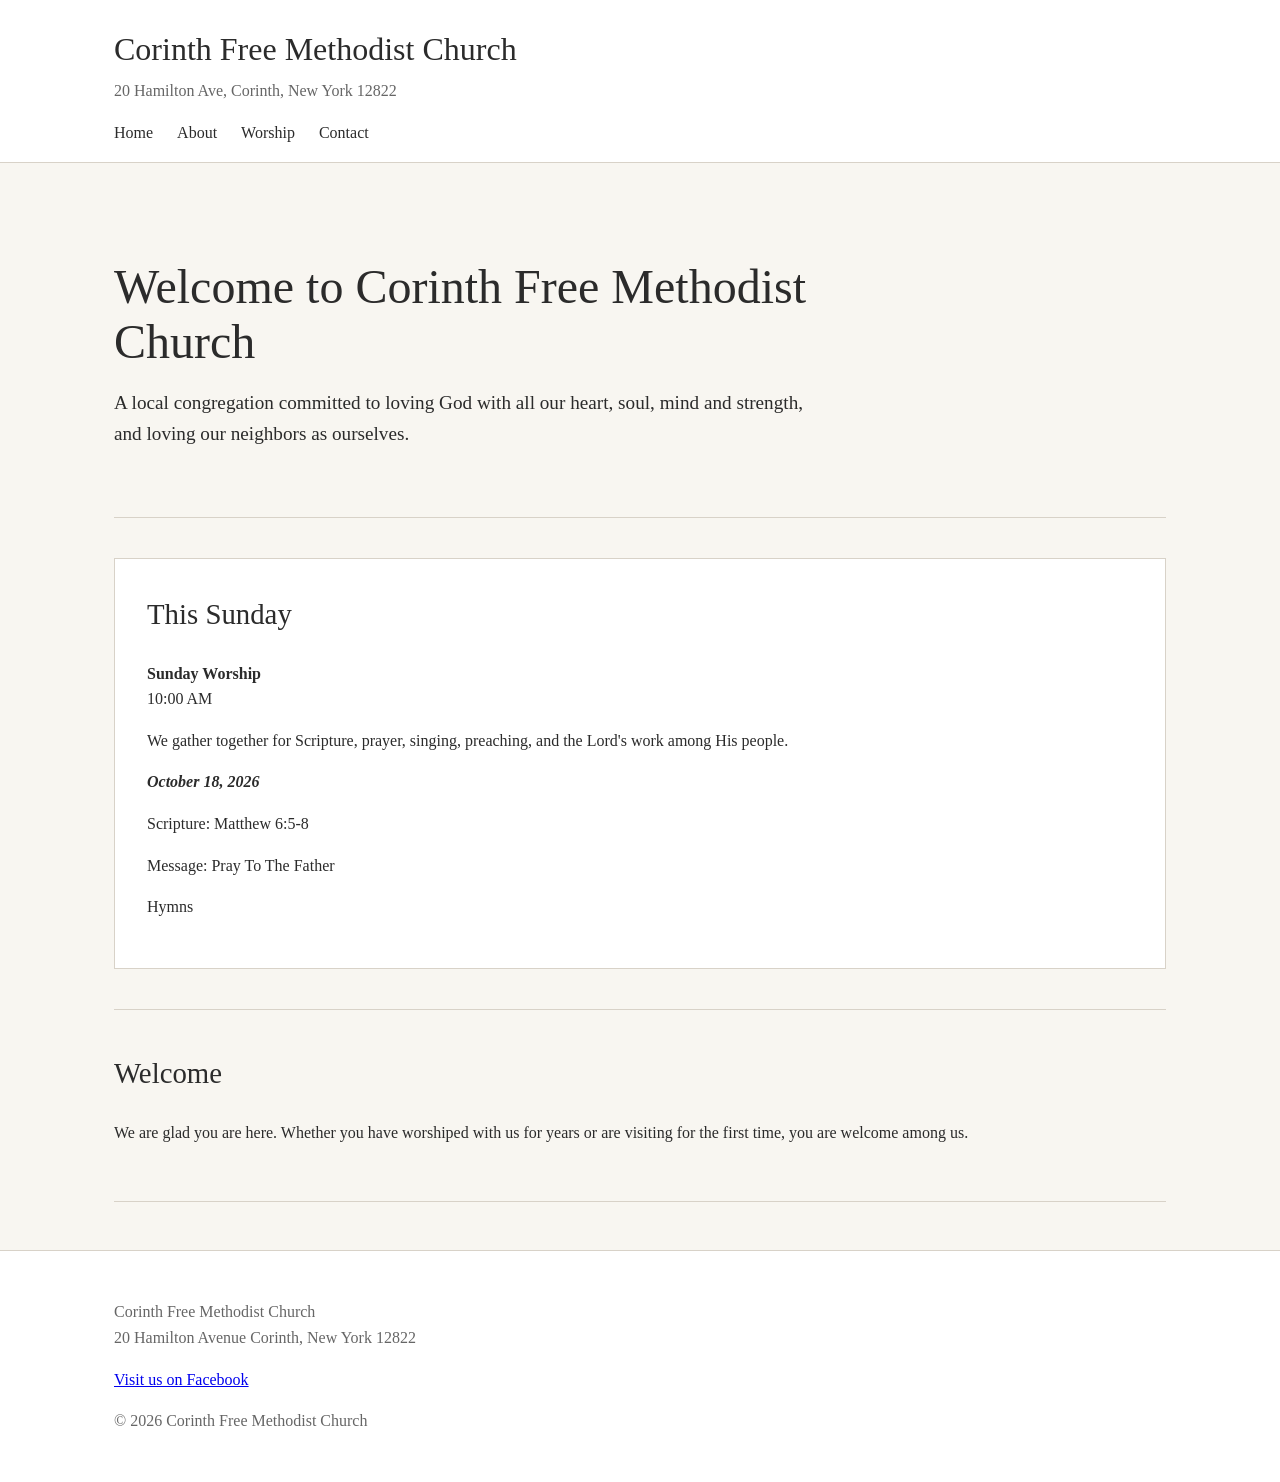
==== index.html @ c030165a "deleted ul from hymns" ====
<!DOCTYPE html>
<html lang="en">
<head>
    <meta charset="UTF-8">
    <meta name="viewport" content="width=device-width, initial-scale=1.0">

    <title>Corinth Free Methodist Church</title>

    <meta
        name="description"
        content="Corinth Free Methodist Church in Corinth, New York."
    >

    <link rel="stylesheet" href="css/style.css">
</head>

<body>

<header>
    <div class="header-inner">

        <p class="site-title">Corinth Free Methodist Church</p>
        <p class="site-subtitle">20 Hamilton Ave, Corinth, New York 12822</p>

        <nav>
            <a href="index.html">Home</a>
            <a href="about.html">About</a>
            <a href="worship.html">Worship</a>
            <a href="contact.html">Contact</a>
        </nav>

    </div>
</header>

<main>

    <section class="hero">

        <h1>Welcome to Corinth Free Methodist Church</h1>

        <p>
            A local congregation committed to loving God with all our heart, soul, mind and strength, and loving our neighbors as ourselves.
        </p>

    </section>


    <section class="section">

        <div class="sunday">

            <h2>This Sunday</h2>

            <p>
                <strong>Sunday Worship</strong><br>
                10:00 AM
            </p>

            <p>
                We gather together for Scripture, prayer, singing,
                preaching, and the Lord's work among His people.
            </p>

            <p><strong><i>October 18, 2026</i></strong></p>

            <p>Scripture: Matthew 6:5-8 </p>

            <p>Message: Pray To The Father</p>

            <p>Hymns 
               
            </p>

            
        </div>

    </section>


    <section class="section">

        <h2>Welcome</h2>

        <p>
            We are glad you are here. Whether you have worshiped with us
            for years or are visiting for the first time, you are welcome
            among us.
        </p>


    </section>




</main>


<footer>

    <div class="footer-inner">

        <p>
            Corinth Free Methodist Church<br>
            20 Hamilton Avenue
            Corinth, New York 12822
        </p>
<p> <a href="https://www.facebook.com/p/Corinth-Free-Methodist-Church-Online-100081623797182/" target="_blank" rel="noopener noreferrer"> Visit us on Facebook </a> </p>
        <p>
            &copy; 2026 Corinth Free Methodist Church
        </p>

    </div>

</footer>

</body>
</html>
---- css/style.css ----
:root {
    --ink: #2b2b2b;
    --muted: #666;
    --paper: #f8f6f1;
    --white: #ffffff;
    --accent: #6b4f35;
    --border: #d8d2c8;
}

* {
    box-sizing: border-box;
}

body {
    margin: 0;
    font-family: Georgia, "Times New Roman", serif;
    color: var(--ink);
    background: var(--paper);
    line-height: 1.6;
}

header {
    background: var(--white);
    border-bottom: 1px solid var(--border);
}

.header-inner {
    max-width: 1100px;
    margin: 0 auto;
    padding: 1.5rem 1.5rem 1rem;
}

.site-title {
    margin: 0;
    font-size: 2rem;
    font-weight: normal;
}

.site-subtitle {
    margin: 0.2rem 0 1rem;
    color: var(--muted);
}

nav {
    display: flex;
    gap: 1.5rem;
    flex-wrap: wrap;
}

nav a {
    color: var(--ink);
    text-decoration: none;
}

nav a:hover {
    color: var(--accent);
    text-decoration: underline;
}

main {
    max-width: 1100px;
    margin: 0 auto;
    padding: 3rem 1.5rem;
}

.hero {
    padding: 3rem 0;
    border-bottom: 1px solid var(--border);
}

.hero h1 {
    max-width: 800px;
    margin: 0 0 1rem;
    font-size: 3rem;
    line-height: 1.15;
    font-weight: normal;
}

.hero p {
    max-width: 700px;
    font-size: 1.2rem;
}

.section {
    padding: 2.5rem 0;
    border-bottom: 1px solid var(--border);
}

.section h2 {
    margin-top: 0;
    font-size: 1.8rem;
    font-weight: normal;
}

.sunday {
    background: var(--white);
    padding: 2rem;
    border: 1px solid var(--border);
}

.sunday h2 {
    margin-top: 0;
}

footer {
    border-top: 1px solid var(--border);
    background: var(--white);
}

.footer-inner {
    max-width: 1100px;
    margin: 0 auto;
    padding: 2rem 1.5rem;
    color: var(--muted);
}

@media (max-width: 700px) {
    .site-title {
        font-size: 1.6rem;
    }

    .hero h1 {
        font-size: 2.2rem;
    }

    nav {
        gap: 0.75rem 1.25rem;
    }
}
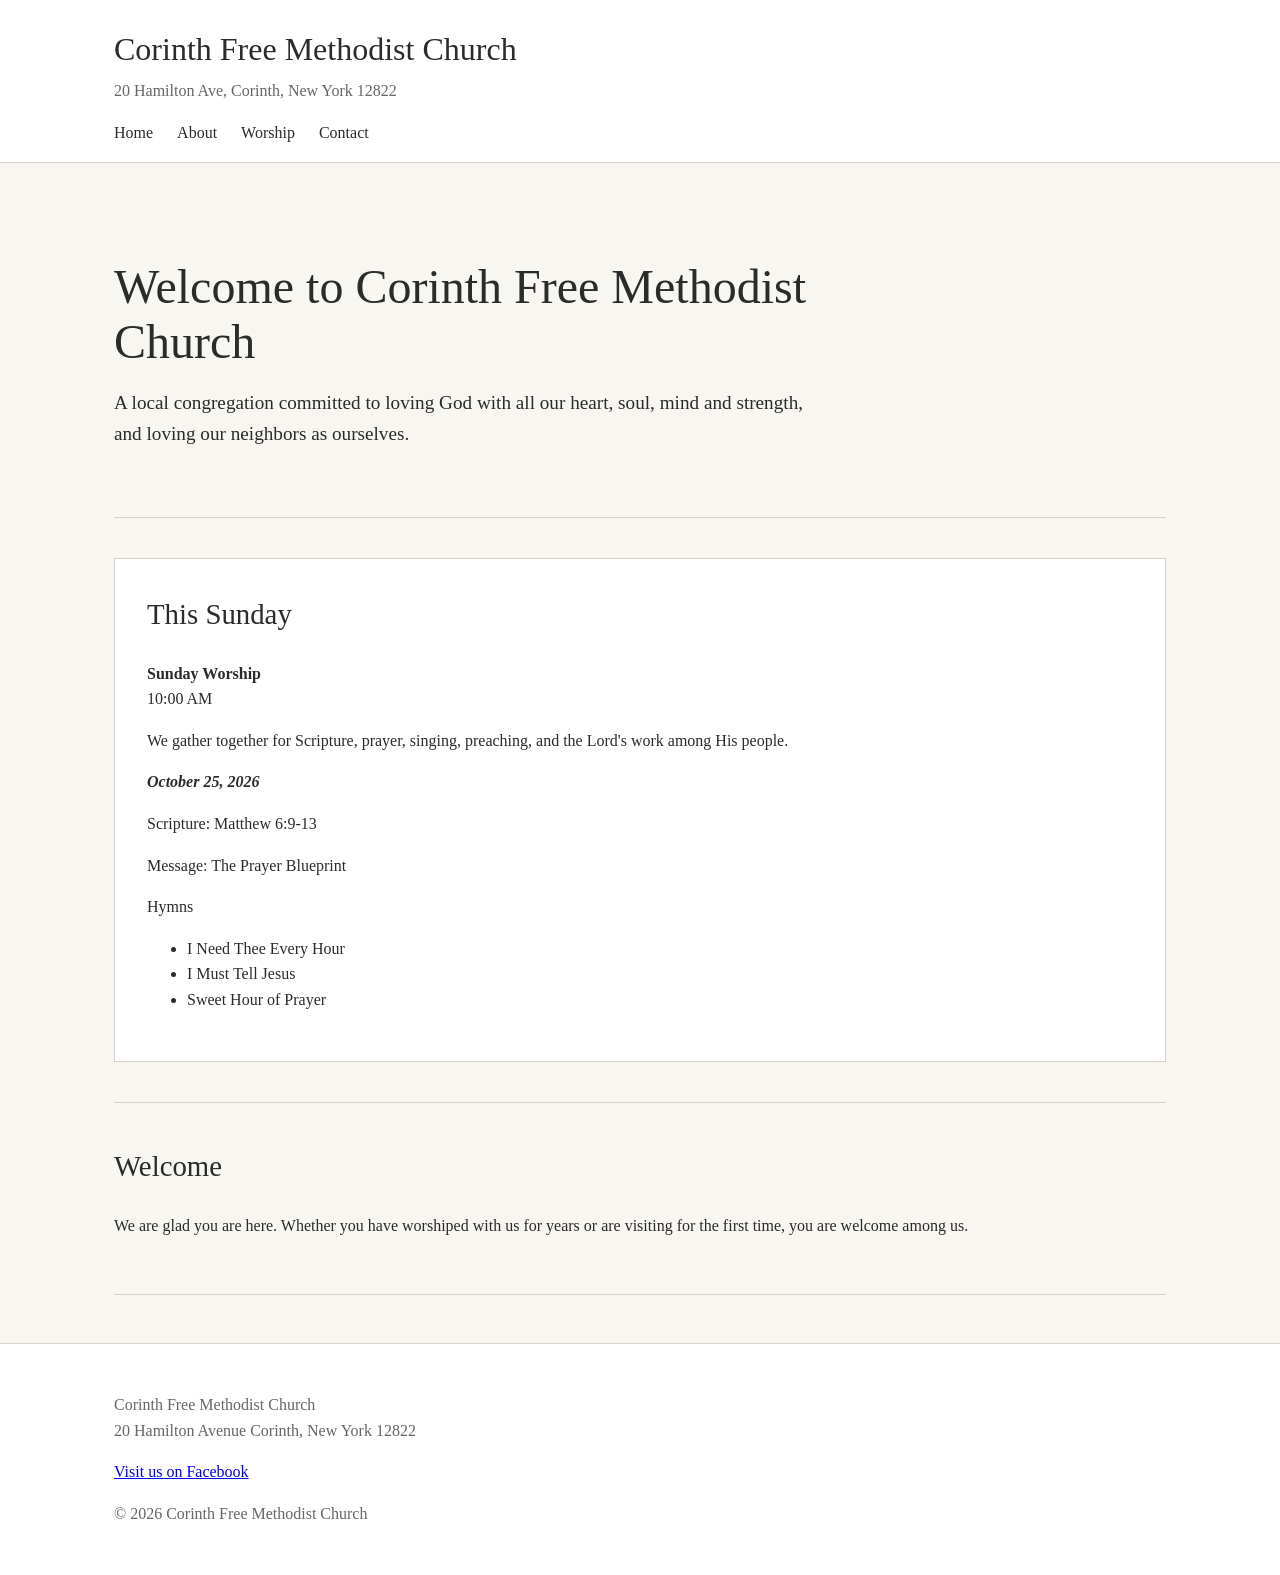
==== commit c58ac6ff: "added message scripture and hymns for October 25" ====
--- a/index.html
+++ b/index.html
@@ -61,14 +61,18 @@
                 preaching, and the Lord's work among His people.
             </p>
 
-            <p><strong><i>October 18, 2026</i></strong></p>
+            <p><strong><i>October 25, 2026</i></strong></p>
 
-            <p>Scripture: Matthew 6:5-8 </p>
+            <p>Scripture: Matthew 6:9-13</p>
 
-            <p>Message: Pray To The Father</p>
+            <p>Message: The Prayer Blueprint</p>
 
             <p>Hymns 
-               
+               <ul>
+                <li>I Need Thee Every Hour</li>
+                <li>I Must Tell Jesus</li>
+                <li>Sweet Hour of Prayer</li>
+               </ul>
             </p>
 
             
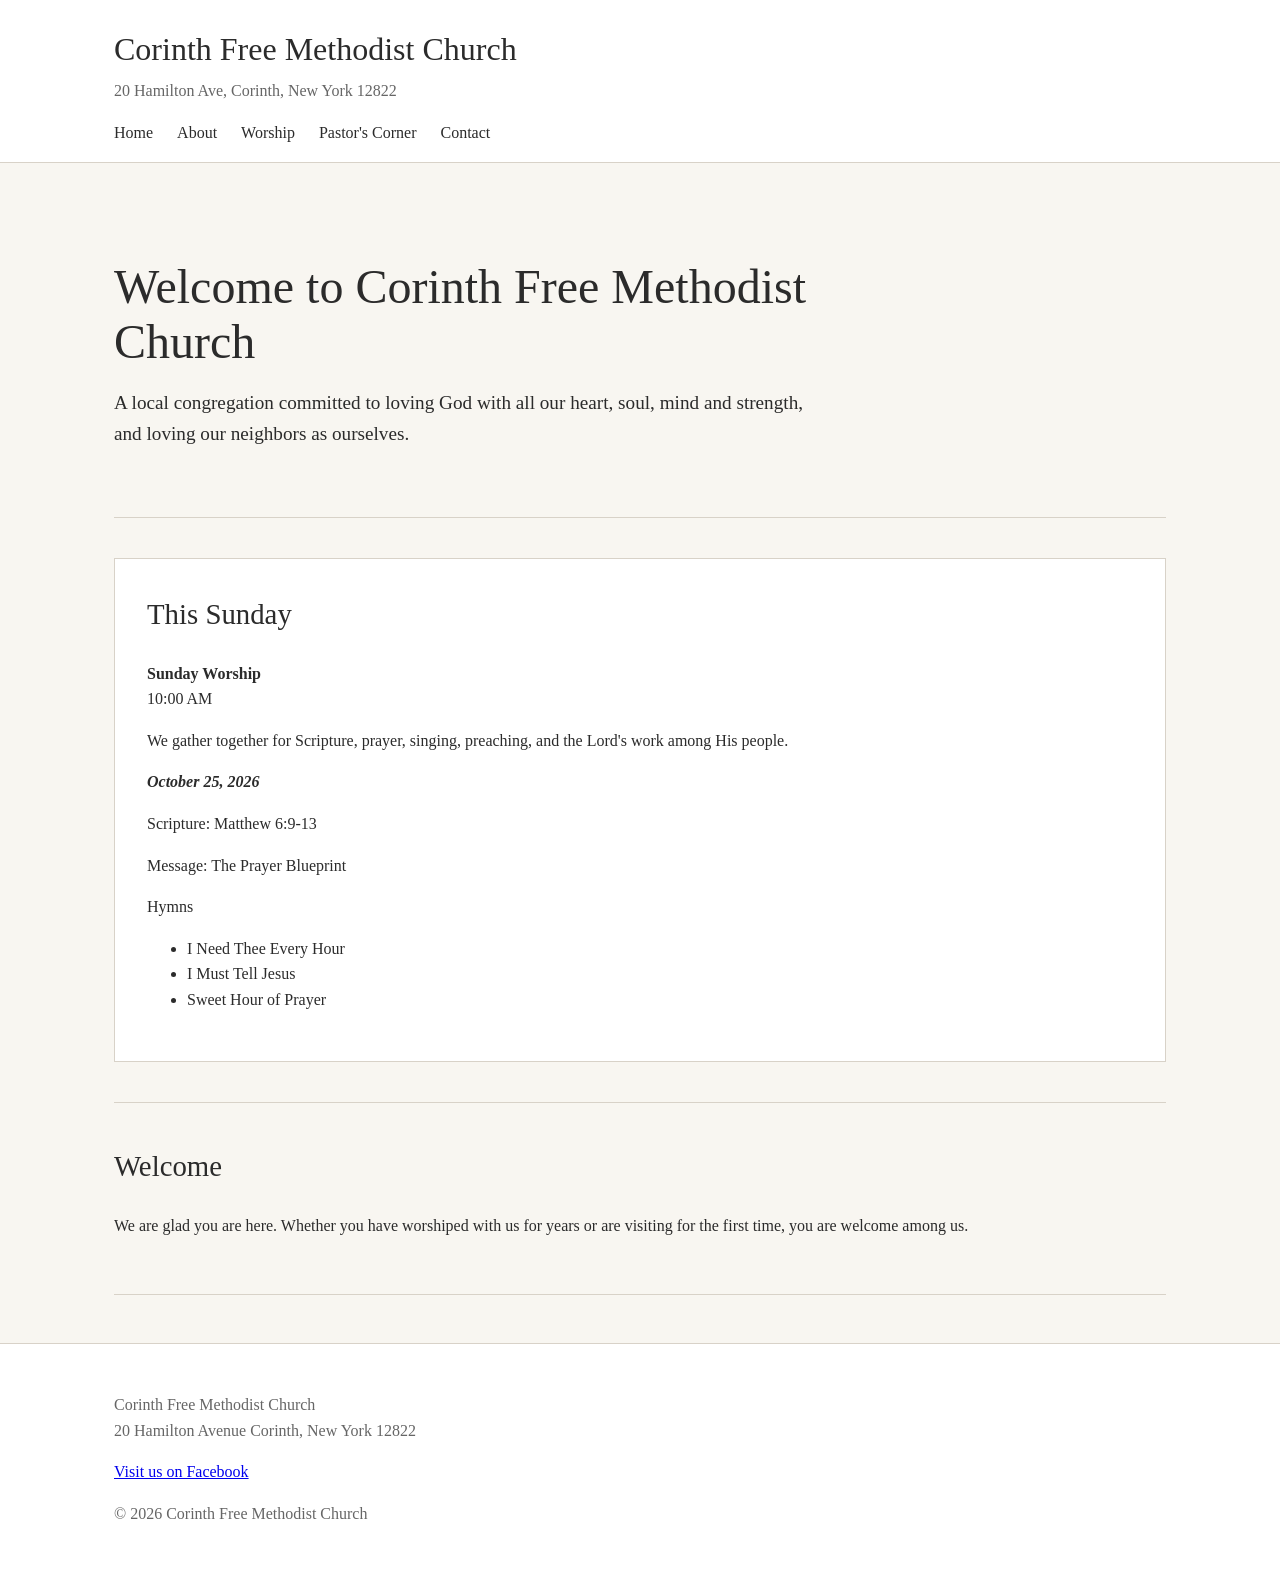
==== commit ebe1321b: "added pastor's corner" ====
--- a/index.html
+++ b/index.html
@@ -26,6 +26,7 @@
             <a href="index.html">Home</a>
             <a href="about.html">About</a>
             <a href="worship.html">Worship</a>
+            <a href="pastors-corner.html">Pastor's Corner</a>
             <a href="contact.html">Contact</a>
         </nav>
 
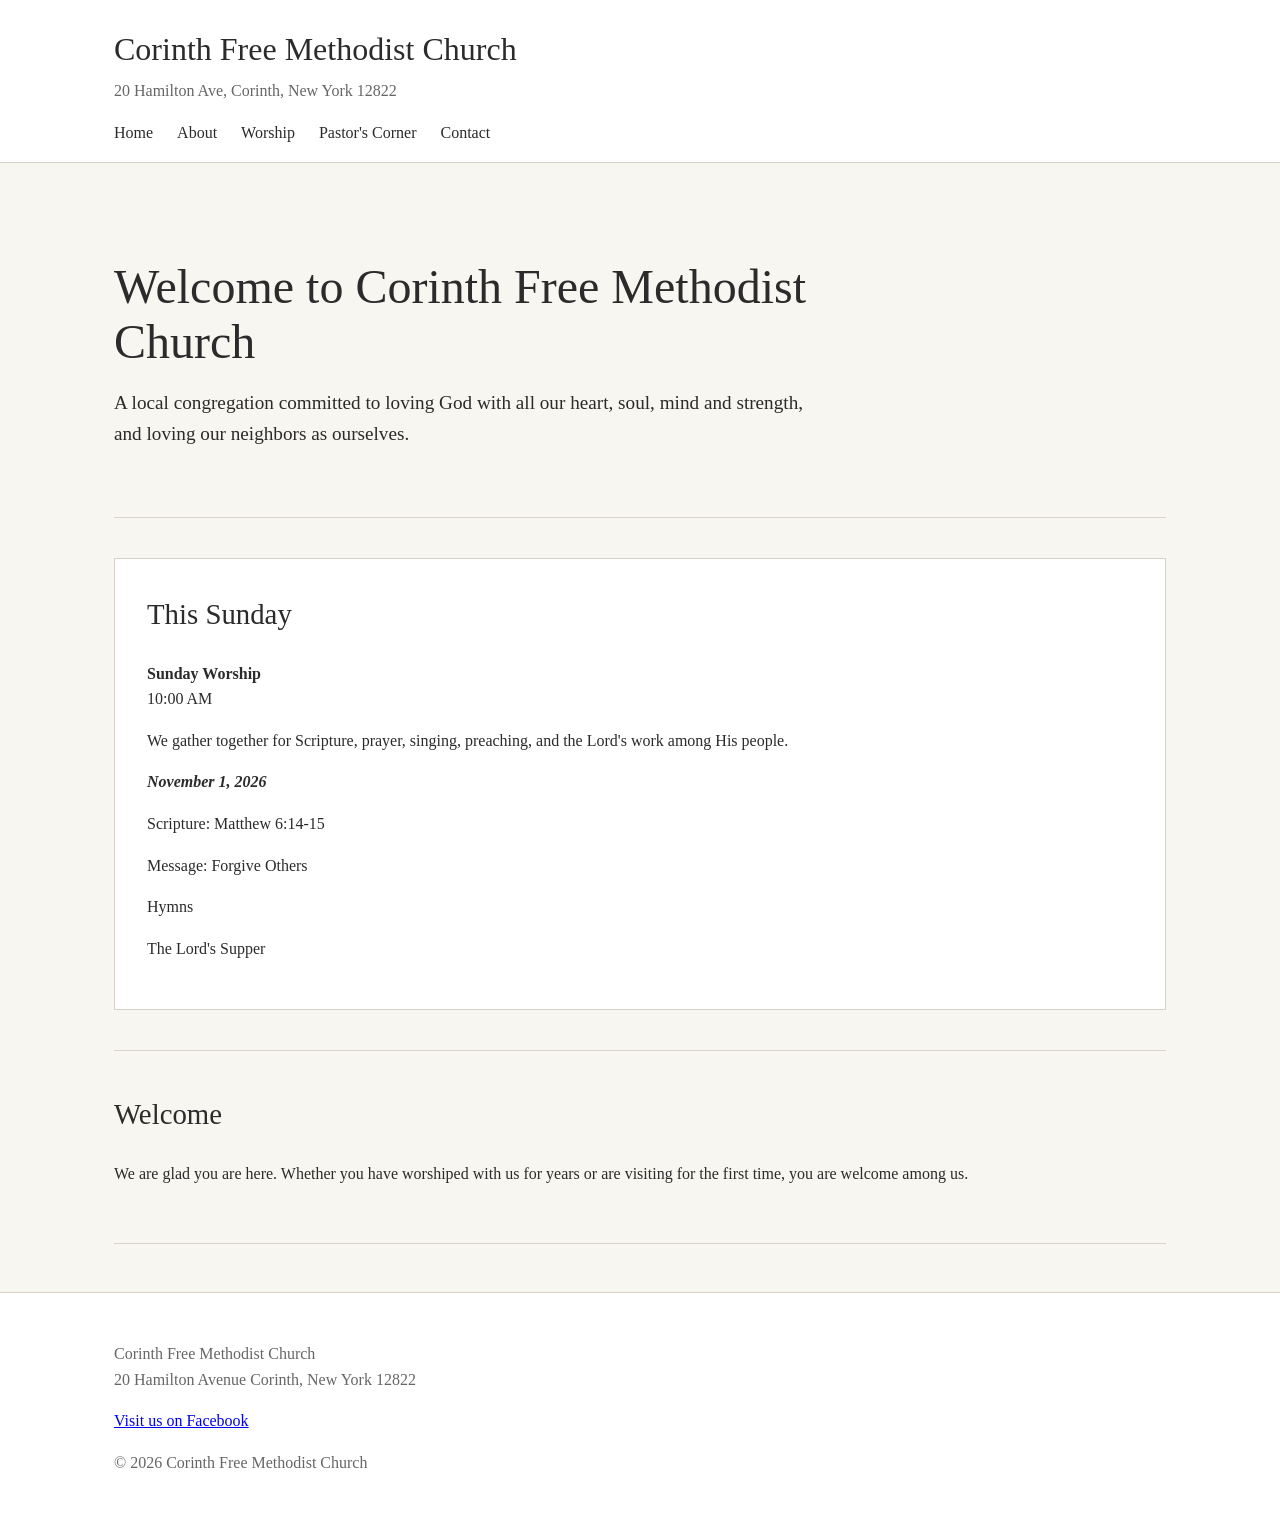
==== commit 21e93e78: "added scripture for nov 1" ====
--- a/index.html
+++ b/index.html
@@ -62,19 +62,15 @@
                 preaching, and the Lord's work among His people.
             </p>
 
-            <p><strong><i>October 25, 2026</i></strong></p>
+            <p><strong><i>November 1, 2026</i></strong></p>
 
-            <p>Scripture: Matthew 6:9-13</p>
+            <p>Scripture: Matthew 6:14-15</p>
 
-            <p>Message: The Prayer Blueprint</p>
+            <p>Message: Forgive Others</p>
 
-            <p>Hymns 
-               <ul>
-                <li>I Need Thee Every Hour</li>
-                <li>I Must Tell Jesus</li>
-                <li>Sweet Hour of Prayer</li>
-               </ul>
-            </p>
+            <p>Hymns</p>
+
+            <p>The Lord's Supper</p>
 
             
         </div>
--- a/css/style.css
+++ b/css/style.css
@@ -102,6 +102,57 @@
     margin-top: 0;
 }
 
+.previous-sermons {
+  margin-top: 2.5rem;
+  padding-top: 1.5rem;
+  border-top: 1px solid #ddd;
+}
+
+.previous-sermons h2 {
+  margin-bottom: 0.5rem;
+}
+
+.previous-sermons > p {
+  margin-bottom: 1.25rem;
+  line-height: 1.6;
+}
+
+.sermon-list {
+  list-style: none;
+  padding: 0;
+  margin: 0;
+}
+
+.sermon-list li {
+  border-bottom: 1px solid #ddd;
+}
+
+.sermon-list a {
+  display: block;
+  padding: 1rem 0;
+  text-decoration: none;
+}
+
+.sermon-list a:hover .sermon-title {
+  text-decoration: underline;
+}
+
+.sermon-date,
+.sermon-title {
+  display: block;
+}
+
+.sermon-date {
+  font-size: 0.9rem;
+  color: #666;
+  margin-bottom: 0.25rem;
+}
+
+.sermon-title {
+  color: inherit;
+  font-weight: 600;
+}
+
 footer {
     border-top: 1px solid var(--border);
     background: var(--white);
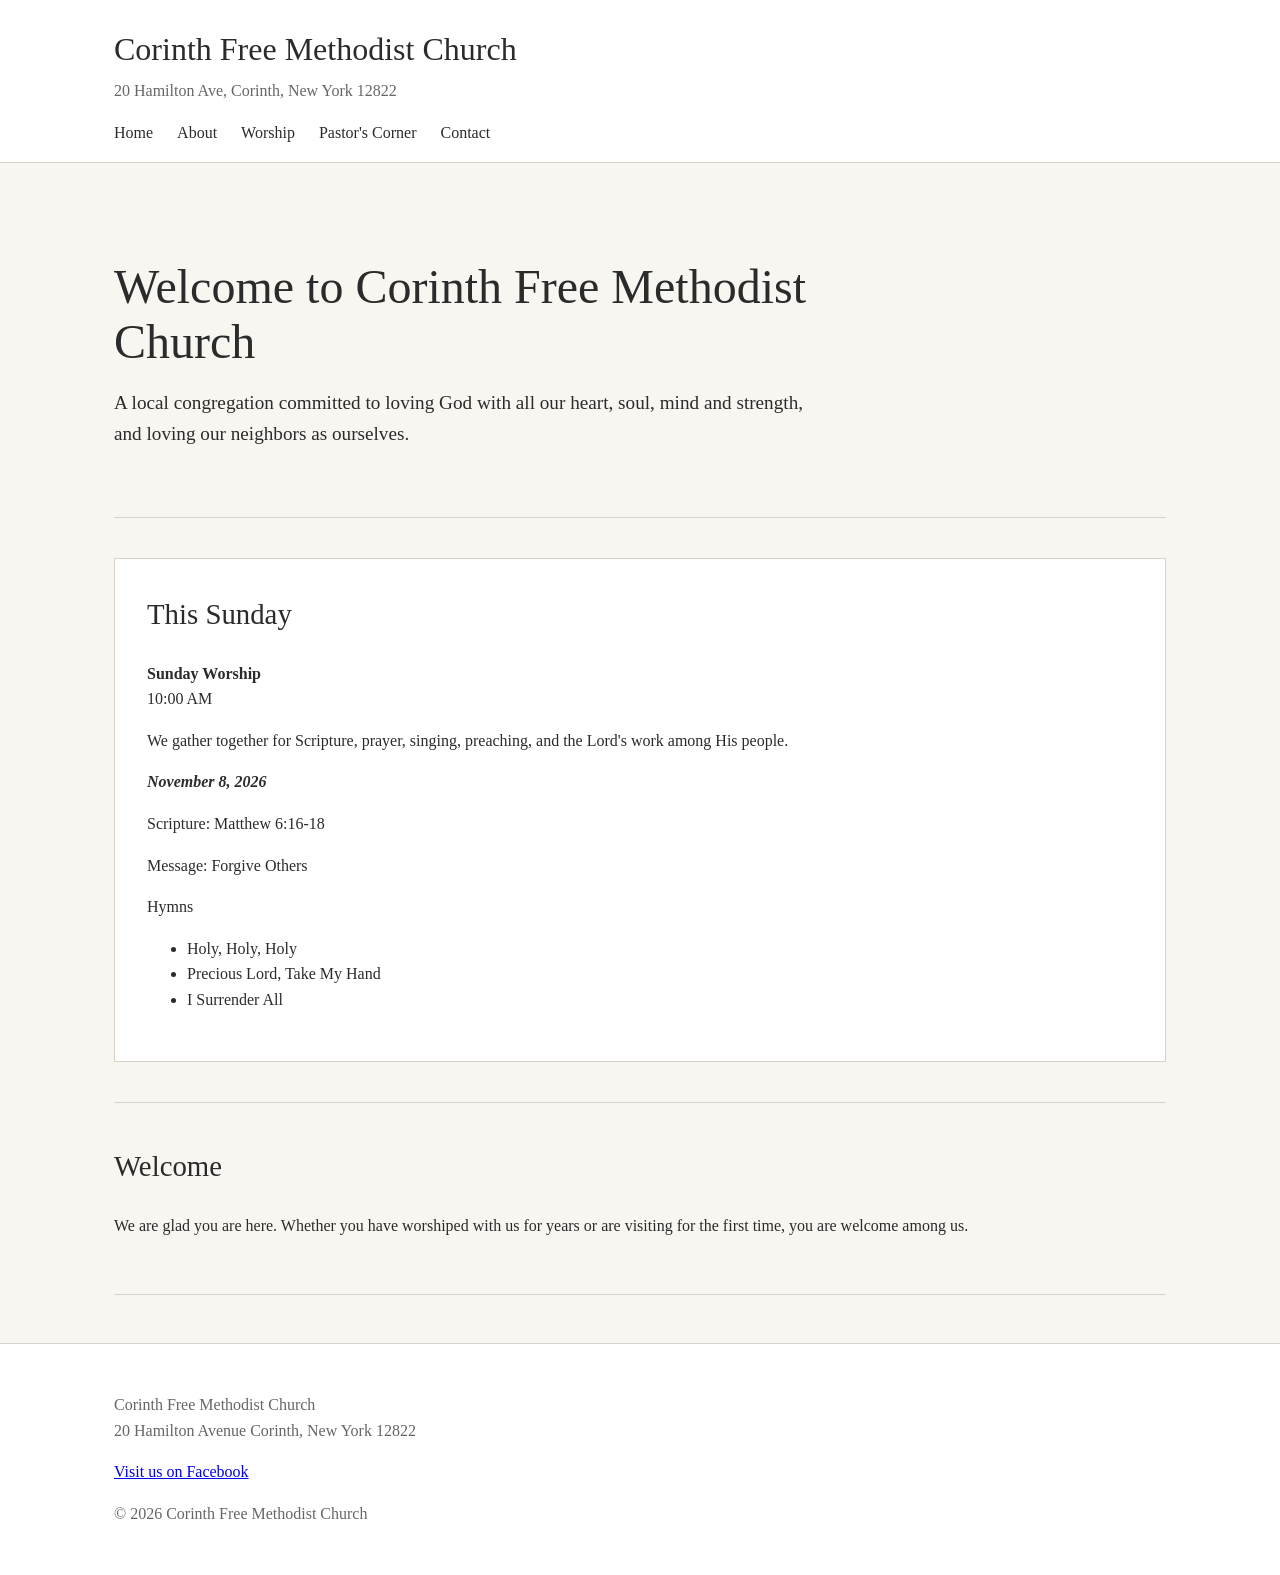
==== commit dc9c863e: "updated for november 8, 2026" ====
--- a/index.html
+++ b/index.html
@@ -62,15 +62,19 @@
                 preaching, and the Lord's work among His people.
             </p>
 
-            <p><strong><i>November 1, 2026</i></strong></p>
+            <p><strong><i>November 8, 2026</i></strong></p>
 
-            <p>Scripture: Matthew 6:14-15</p>
+            <p>Scripture: Matthew 6:16-18</p>
 
             <p>Message: Forgive Others</p>
 
             <p>Hymns</p>
 
-            <p>The Lord's Supper</p>
+            <ul>
+                <li>Holy, Holy, Holy</li>
+                <li>Precious Lord, Take My Hand</li>
+                <li>I Surrender All</li>
+            </ul>
 
             
         </div>
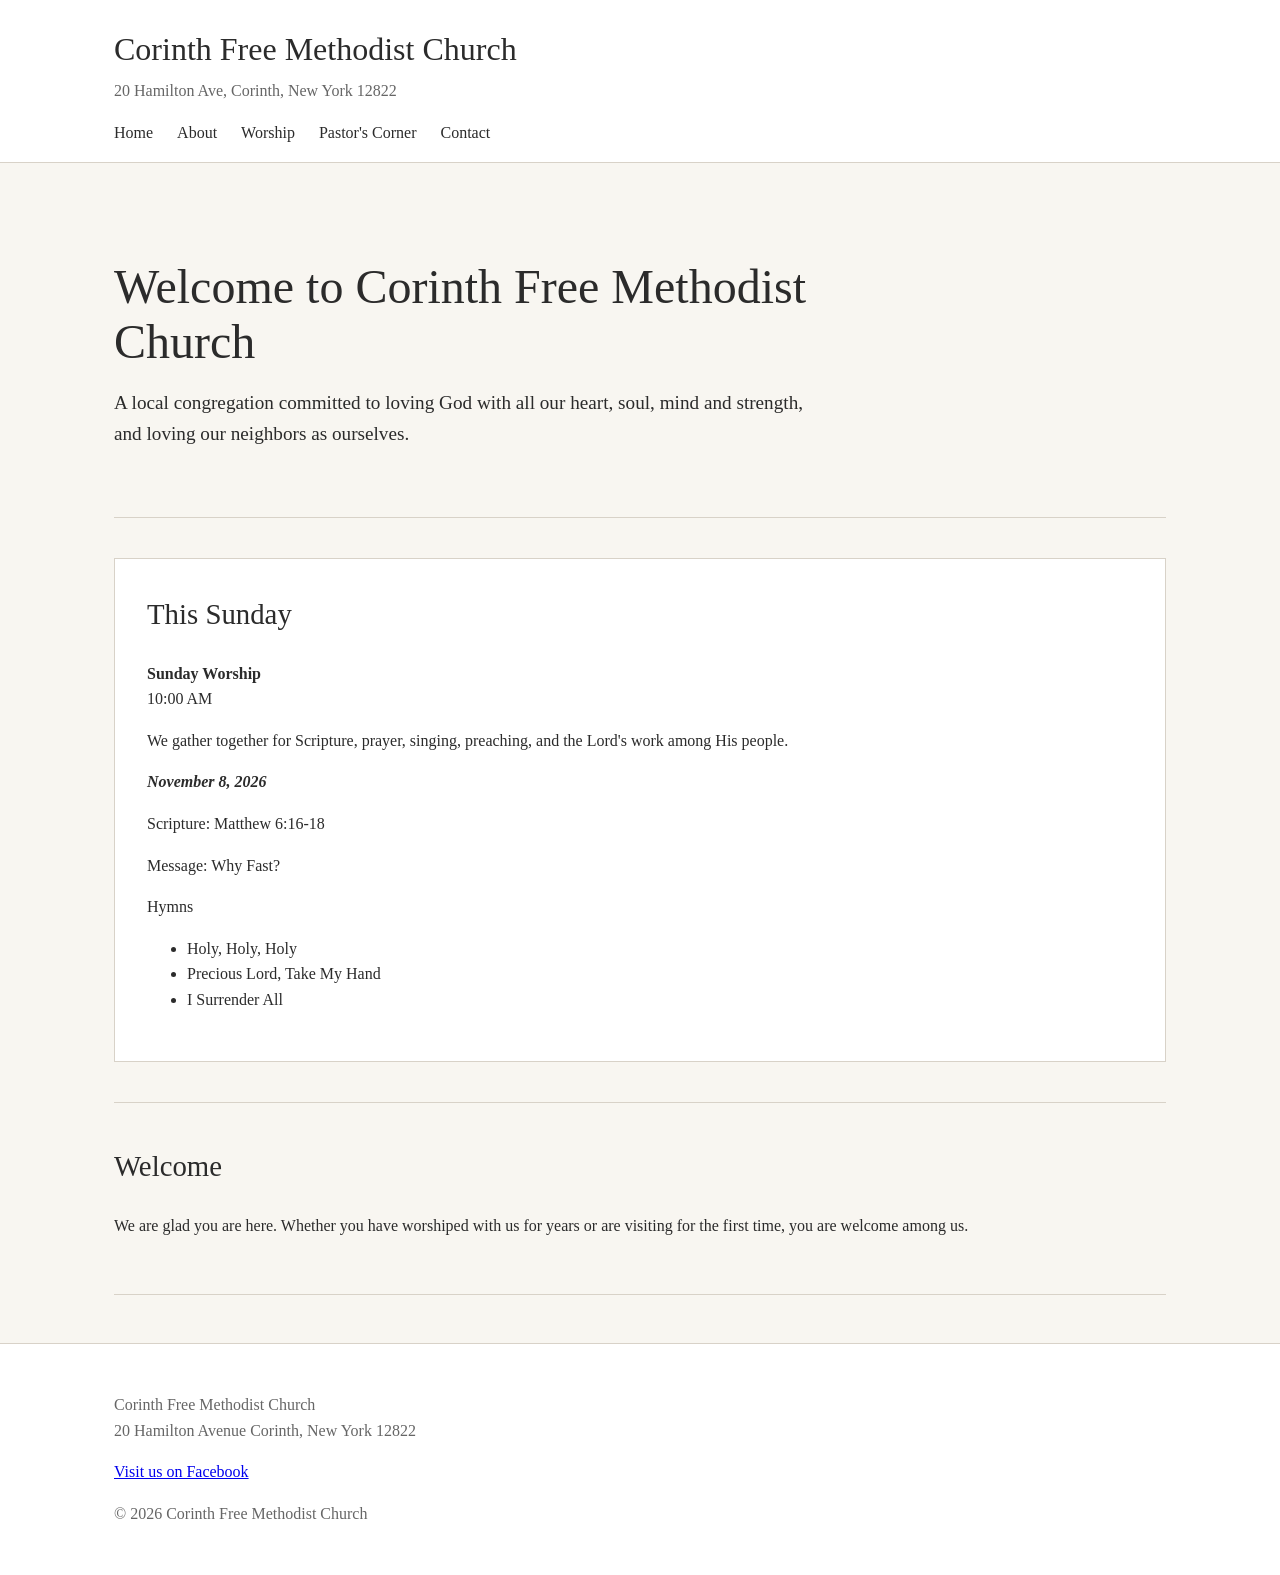
==== commit ee7c080e: "fixed typo on index" ====
--- a/index.html
+++ b/index.html
@@ -66,7 +66,7 @@
 
             <p>Scripture: Matthew 6:16-18</p>
 
-            <p>Message: Forgive Others</p>
+            <p>Message: Why Fast?</p>
 
             <p>Hymns</p>
 
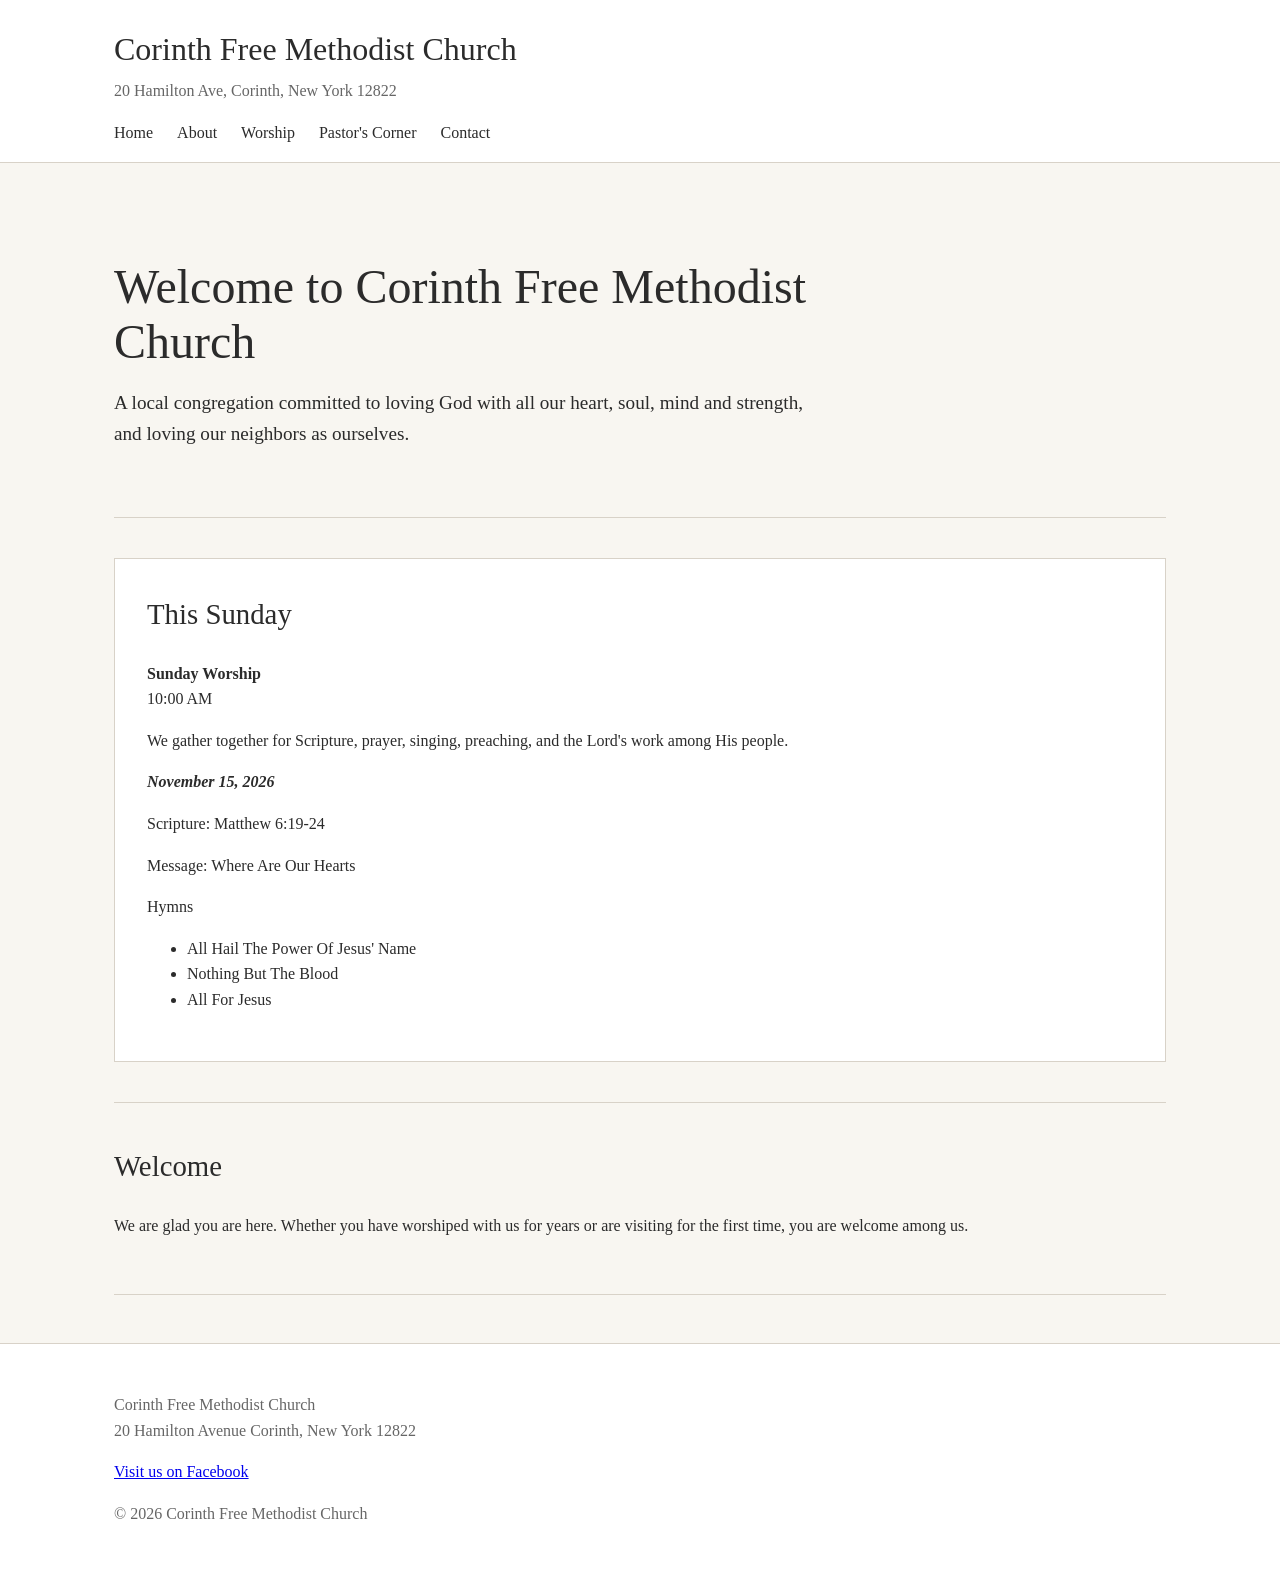
==== commit 0e9c66a9: "added Nov 15" ====
--- a/index.html
+++ b/index.html
@@ -62,18 +62,18 @@
                 preaching, and the Lord's work among His people.
             </p>
 
-            <p><strong><i>November 8, 2026</i></strong></p>
+            <p><strong><i>November 15, 2026</i></strong></p>
 
-            <p>Scripture: Matthew 6:16-18</p>
+            <p>Scripture: Matthew 6:19-24</p>
 
-            <p>Message: Why Fast?</p>
+            <p>Message: Where Are Our Hearts</p>
 
             <p>Hymns</p>
 
             <ul>
-                <li>Holy, Holy, Holy</li>
-                <li>Precious Lord, Take My Hand</li>
-                <li>I Surrender All</li>
+                <li>All Hail The Power Of Jesus' Name</li>
+                <li>Nothing But The Blood</li>
+                <li>All For Jesus</li>
             </ul>
 
             
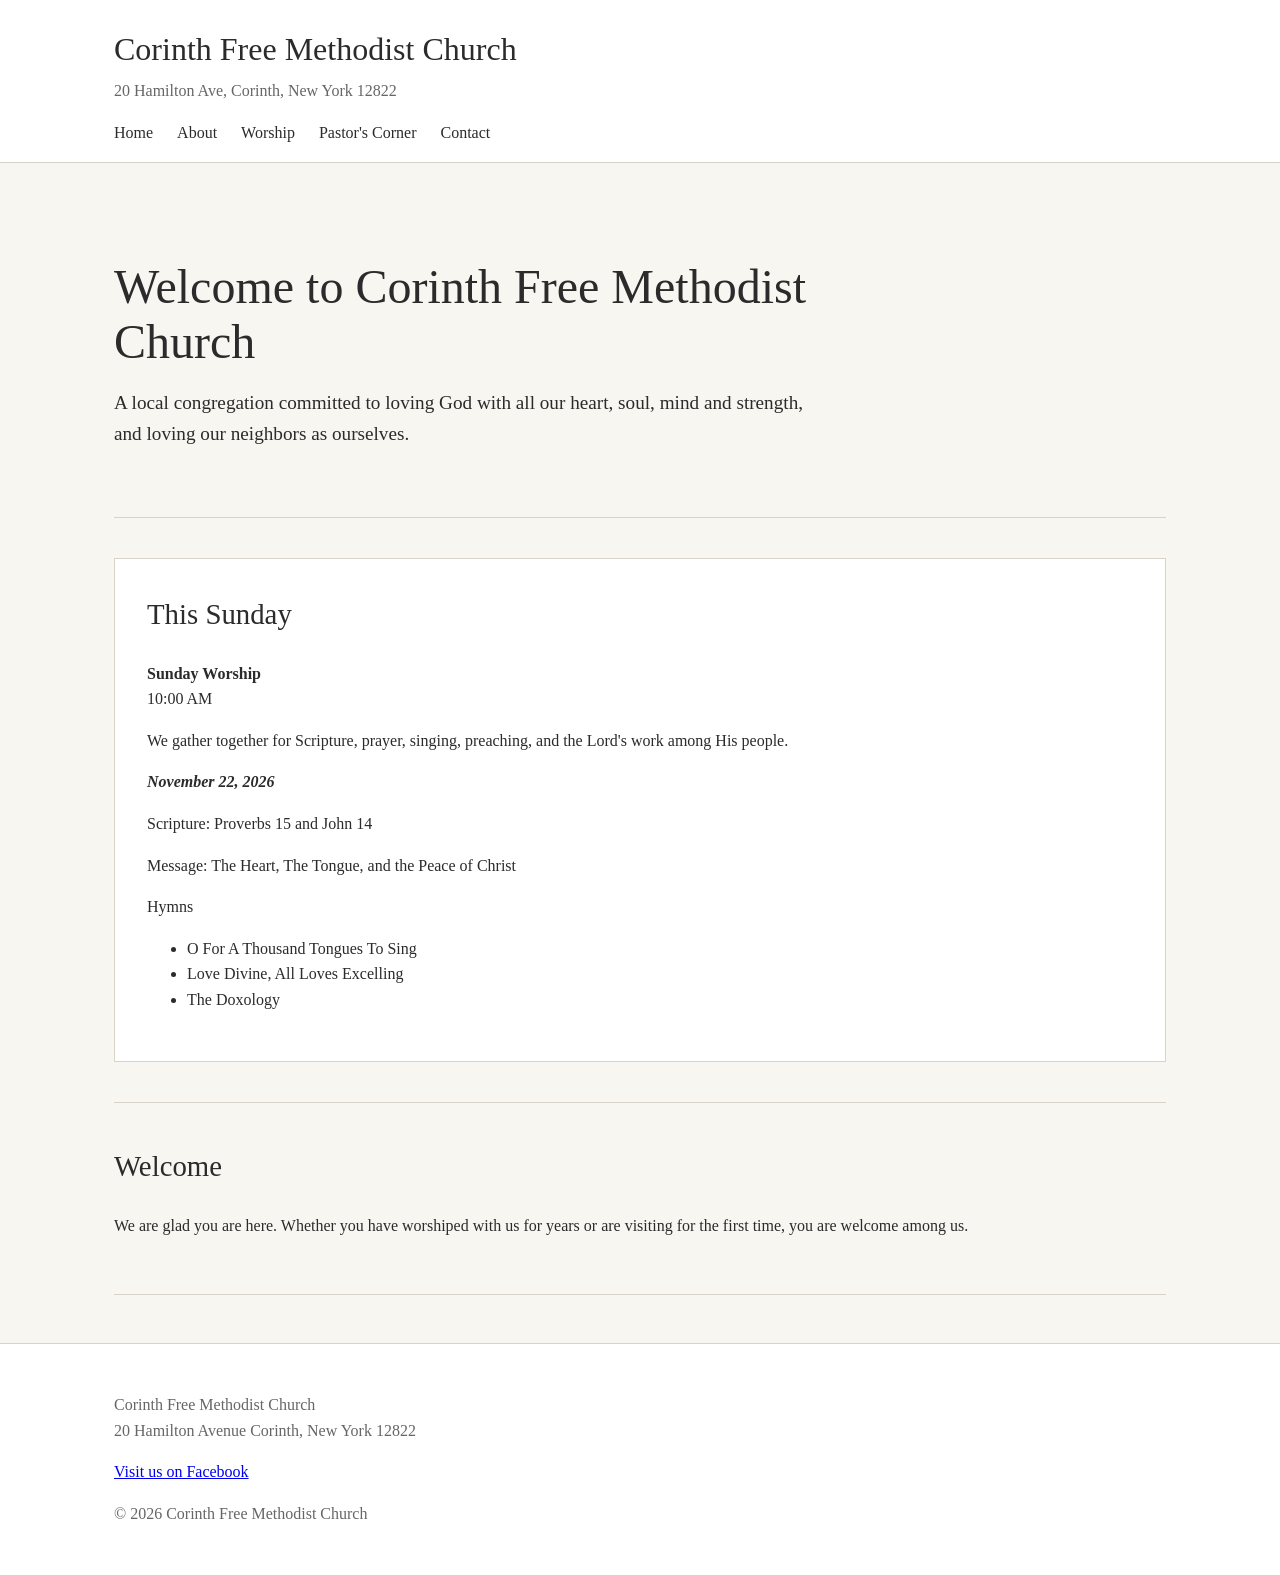
==== commit 9c6c681d: "added info for nov 22 service" ====
--- a/index.html
+++ b/index.html
@@ -62,18 +62,18 @@
                 preaching, and the Lord's work among His people.
             </p>
 
-            <p><strong><i>November 15, 2026</i></strong></p>
+            <p><strong><i>November 22, 2026</i></strong></p>
 
-            <p>Scripture: Matthew 6:19-24</p>
+            <p>Scripture: Proverbs 15 and John 14</p>
 
-            <p>Message: Where Are Our Hearts</p>
+            <p>Message: The Heart, The Tongue, and the Peace of Christ</p>
 
             <p>Hymns</p>
 
             <ul>
-                <li>All Hail The Power Of Jesus' Name</li>
-                <li>Nothing But The Blood</li>
-                <li>All For Jesus</li>
+                <li>O For A Thousand Tongues To Sing</li>
+                <li>Love Divine, All Loves Excelling</li>
+                <li>The Doxology</li>
             </ul>
 
             
